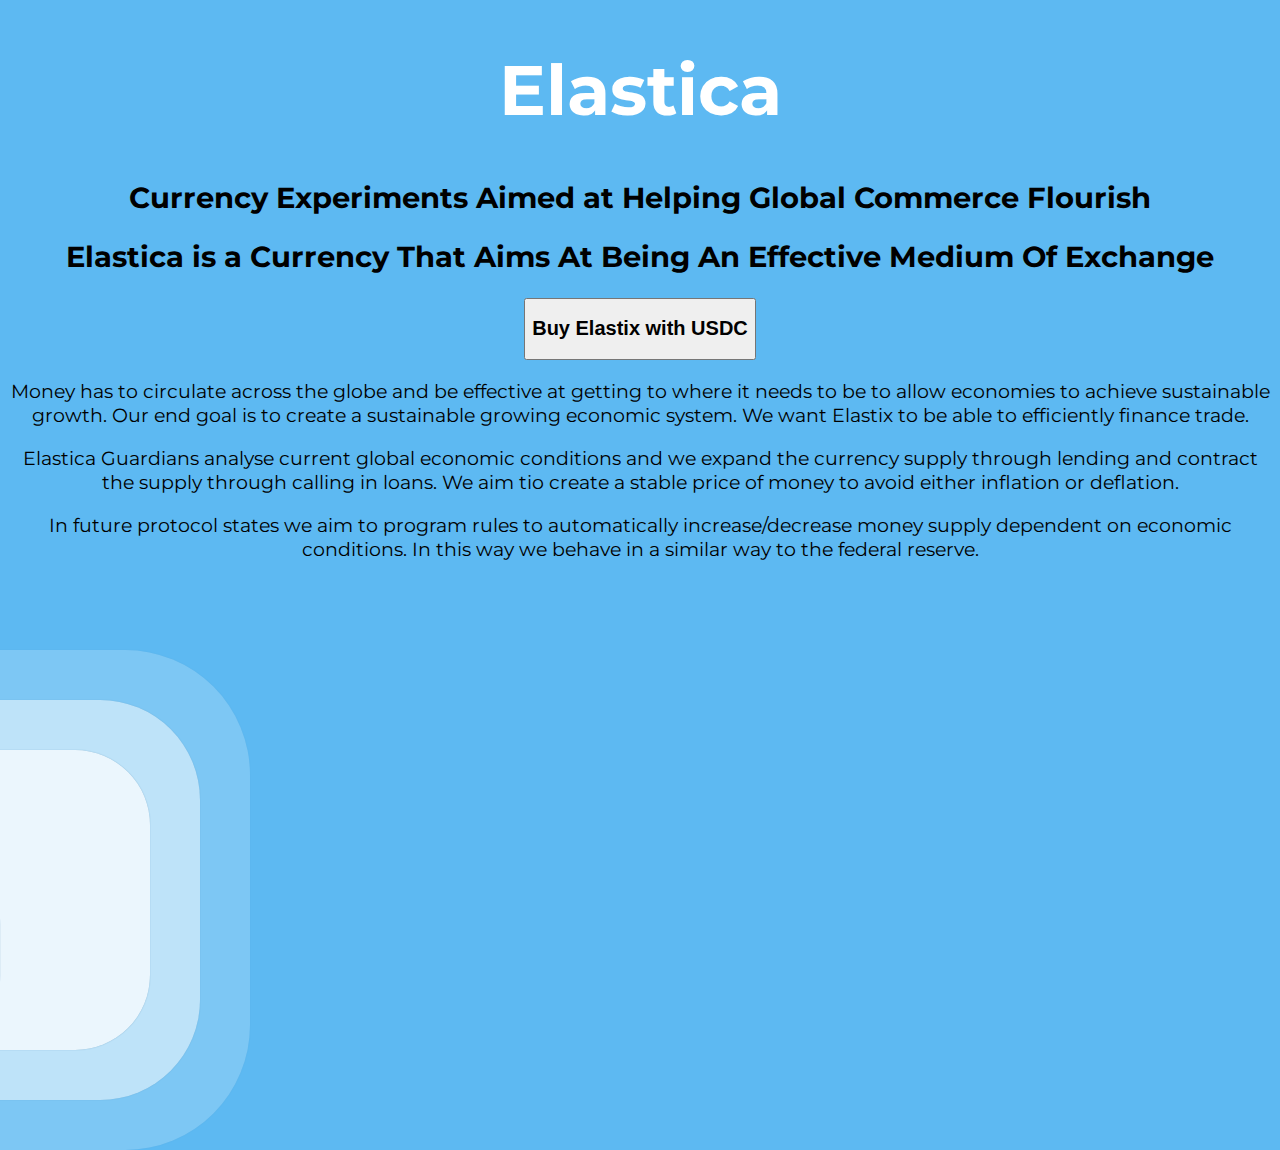
==== index.html @ 37b6902c "Update index.html" ====
<!DOCTYPE html>
<html>
  <head>
    <title>Elastica</title>
    <link rel="stylesheet" href="styles.css" />
    <link
      href="https://fonts.googleapis.com/css2?family=Montserrat&display=swap"
      rel="stylesheet"
    />
  </head>
  <body>
    <div class='ripple-background'>
      <div class='circle xxlarge shade1'></div>
      <div class='circle xlarge shade2'></div>
      <div class='circle large shade3'></div>
      <div class='circle mediun shade4'></div>
      <div class='circle small shade5'></div>
    </div>
   
      <h1>Elastica</h1>
    
      <h2>Currency Experiments Aimed at Helping Global Commerce Flourish</h2>
      <h2>Elastica is a Currency That Aims At Being An Effective Medium Of Exchange </h2>
      <a href="https://app.uniswap.org/#/swap" target="_blank"><button><h2 id="buy">Buy Elastix with USDC</h2></button></a>
     
      
      
      <p>
      Money has to circulate across the globe and be effective at getting to where it needs to be to allow economies to achieve sustainable growth. Our end goal is to create a sustainable growing economic system. We want Elastix to be able to efficiently finance trade.
      </p>
    <p>Elastica Guardians analyse current global economic conditions and we expand the currency supply through lending and contract the supply through calling in loans. We aim tio create a stable price of money to avoid either inflation or deflation.</p>
    <p>In future protocol states we aim to program rules to automatically increase/decrease money supply dependent on economic conditions. In this way we behave in a similar way to the federal reserve.</p>
  
    </main>
  </body>
</html>
---- styles.css ----
body {
  font-family: "Montserrat", sans-serif;
  background-color: white;
  text-align: center;
  font-size: larger;
}

h1 {
  color: white;
  text-align: center;
  font-size: 70px;
}
h2 {
  color: black;
  text-align: center;
}
#buy {
  color: black;
  text-align: center;
}

body p {
  color: black;
  text-align: center;
}
body {
  background: #5db9f2;
}

.circle {
  position: absolute;
  border-radius: 25%;
  background: white;
  animation: ripple 30s infinite;
  box-shadow: 0px 0px 1px 0px #508fb9;
}

.small {
  width: 100px;
  height: 100px;
  left: -100px;
  bottom: -100px;
}

.medium {
  width: 200px;
  height: 200px;
  left: -200px;
  bottom: -200px;
}

.large {
  width: 300px;
  height: 300px;
  left: -150px;
  bottom: -150px;
}

.xlarge {
  width: 400px;
  height: 400px;
  left: -200px;
  bottom: -200px;
}

.xxlarge {
  width: 500px;
  height: 500px;
  left: -250px;
  bottom: -250px;
}

.shade1 {
  opacity: 0.2;
}
.shade2 {
  opacity: 0.5;
}

.shade3 {
  opacity: 0.7;
}

.shade4 {
  opacity: 0.8;
}

.shade5 {
  opacity: 0.9;
}

@keyframes ripple {
  0% {
    transform: scale(0.8);
  }

  25% {
    transform: scale(1.2);
  }

  50% {
    transform: scale(0.8);
  }
}
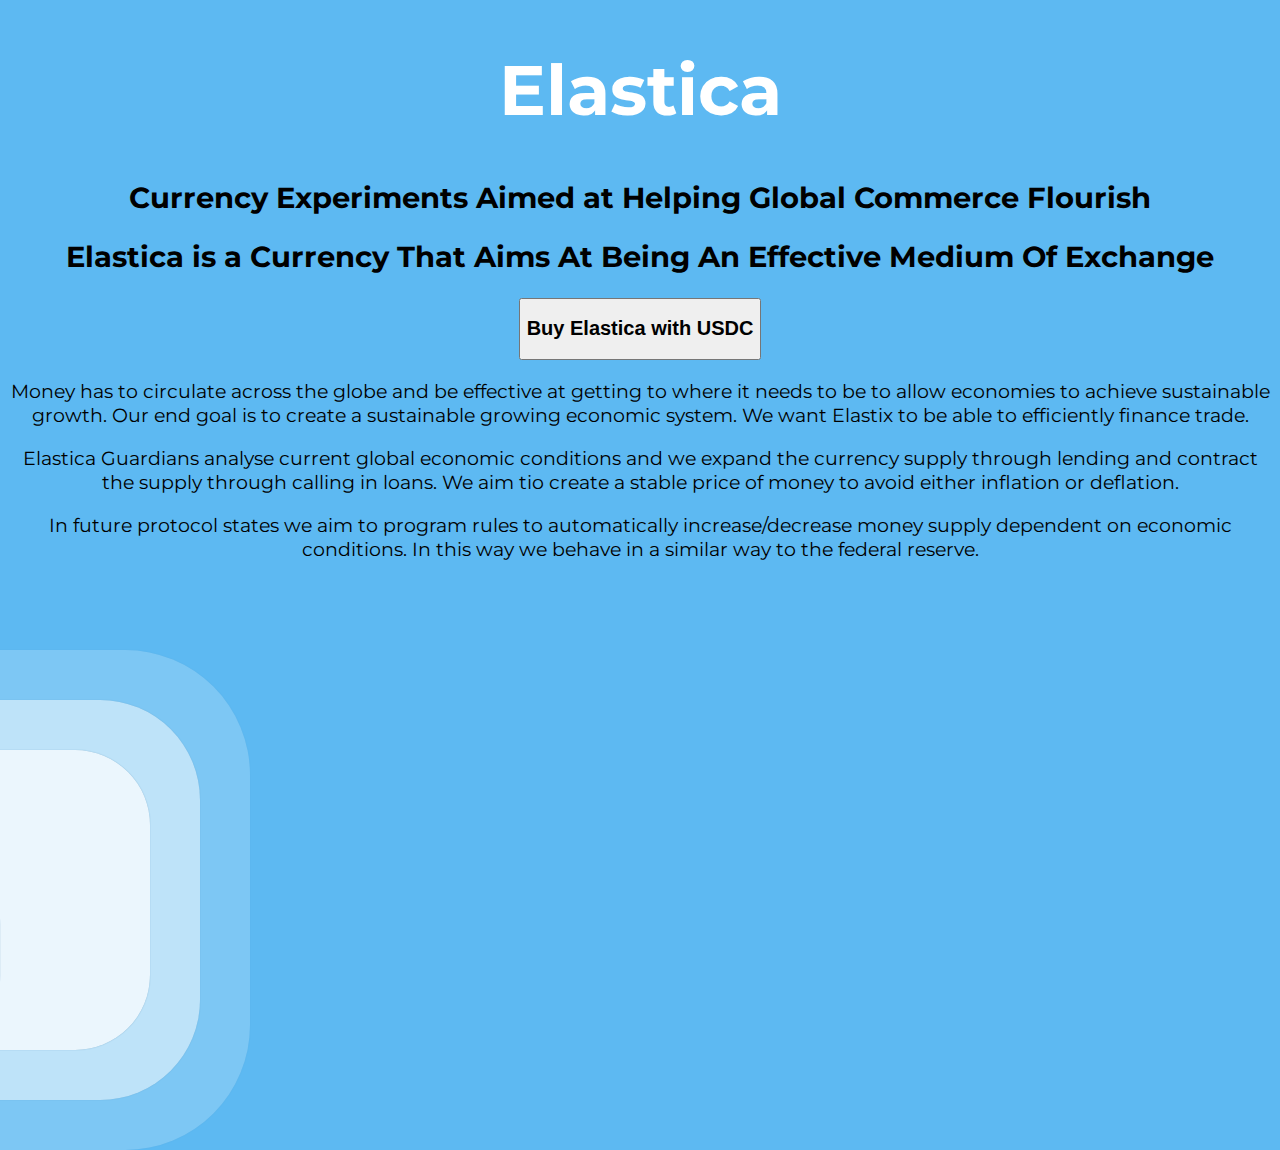
==== commit 3bf4eede: "Update index.html" ====
--- a/index.html
+++ b/index.html
@@ -21,7 +21,7 @@
     
       <h2>Currency Experiments Aimed at Helping Global Commerce Flourish</h2>
       <h2>Elastica is a Currency That Aims At Being An Effective Medium Of Exchange </h2>
-      <a href="https://app.uniswap.org/#/swap" target="_blank"><button><h2 id="buy">Buy Elastix with USDC</h2></button></a>
+      <a href="https://app.uniswap.org/#/swap" target="_blank"><button><h2 id="buy">Buy Elastica with USDC</h2></button></a>
      
       
       
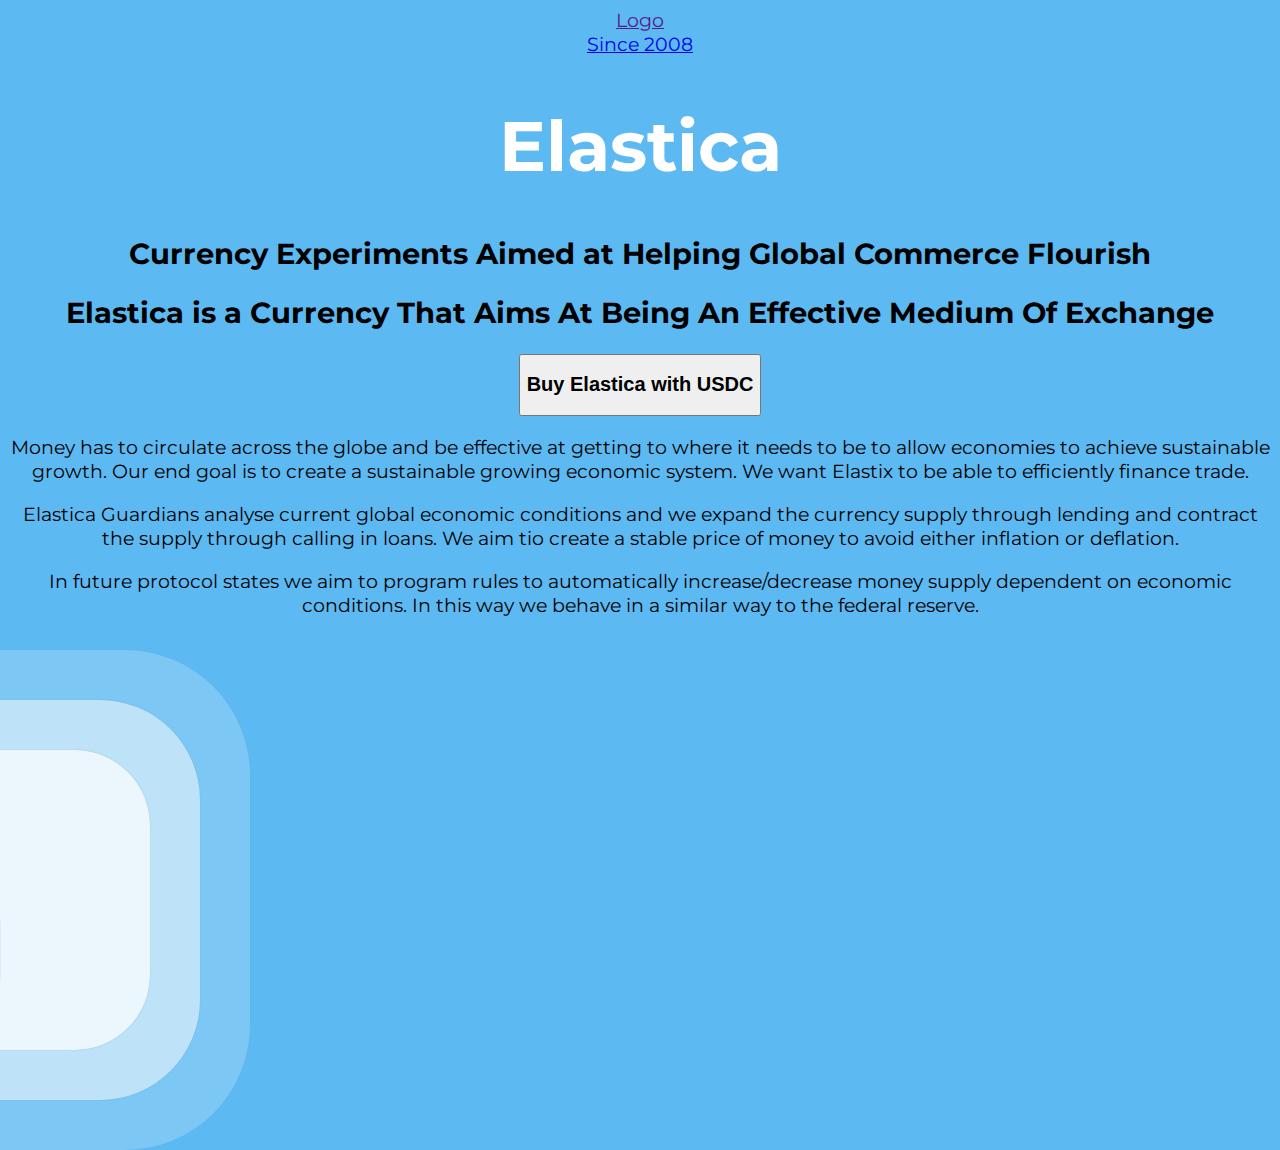
==== commit 23aa0097: "Update index.html" ====
--- a/index.html
+++ b/index.html
@@ -9,6 +9,12 @@
     />
   </head>
   <body>
+    <header class="header">
+      <a href="" class="logo">Logo</a>
+      <nav class="navbar">
+  <a href="#">Since 2008</a>
+</nav>
+    </header>
     <div class='ripple-background'>
       <div class='circle xxlarge shade1'></div>
       <div class='circle xlarge shade2'></div>
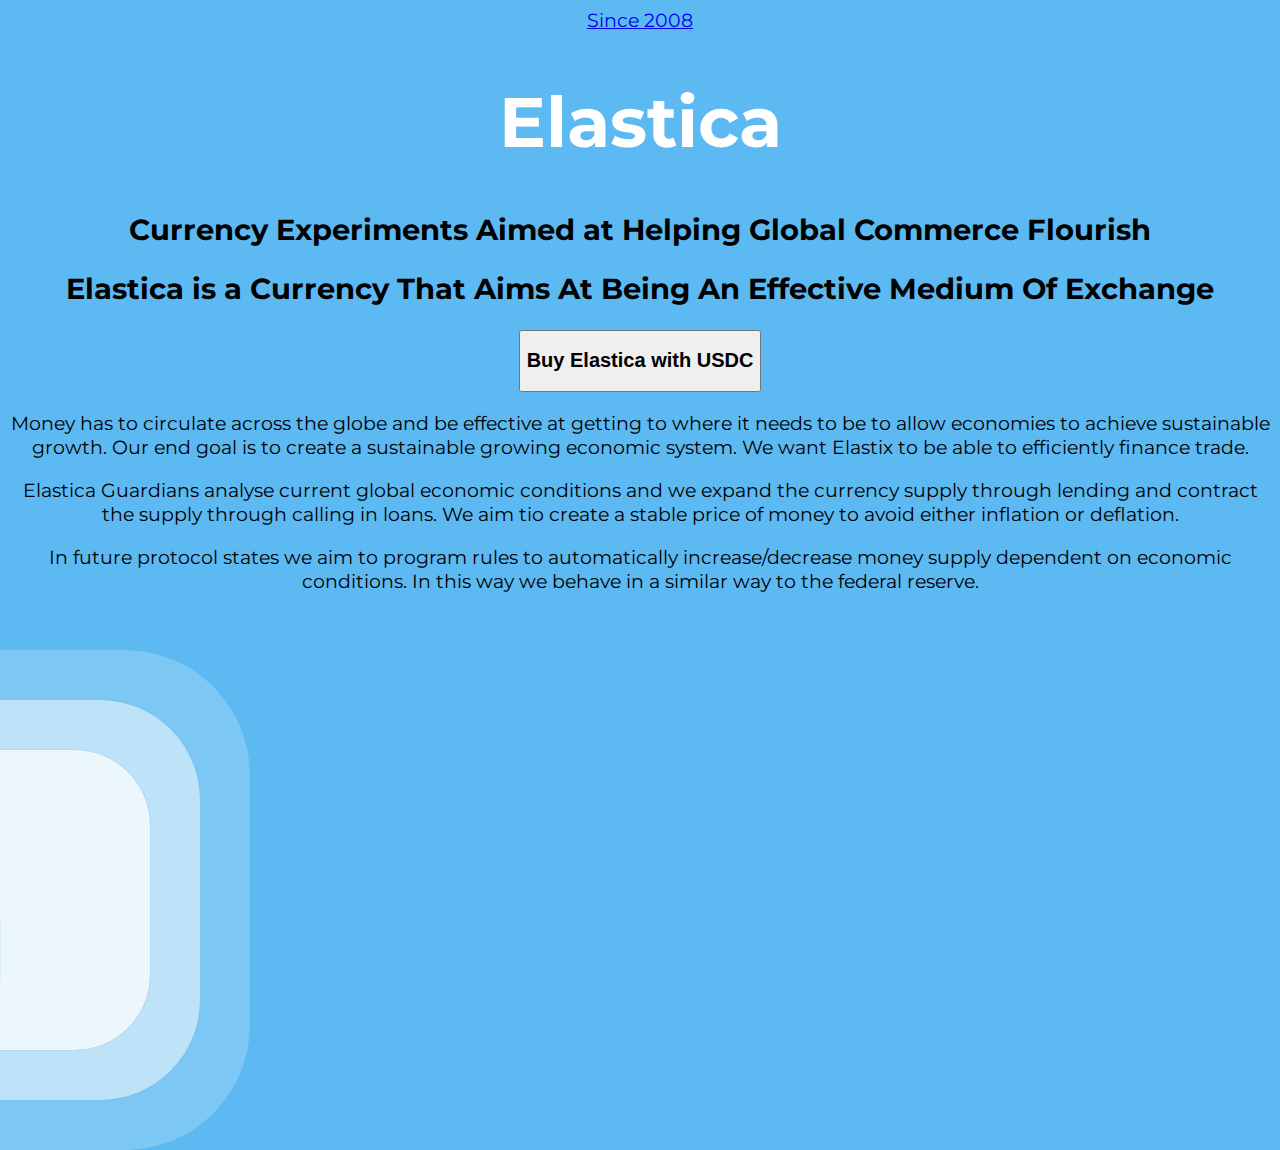
==== commit b98e1cb2: "Update index.html" ====
--- a/index.html
+++ b/index.html
@@ -10,7 +10,7 @@
   </head>
   <body>
     <header class="header">
-      <a href="" class="logo">Logo</a>
+      <a href="" class="logo"></a>
       <nav class="navbar">
   <a href="#">Since 2008</a>
 </nav>
--- a/styles.css
+++ b/styles.css
@@ -101,5 +101,15 @@
   50% {
     transform: scale(0.8);
   }
+  .header {
+  position: fixed;
+  top: 0;
+  left: 0;
+  width: 100%;
+  padding: 20px 100px;
+  background: seagreen;
 }
 
+}
+
+
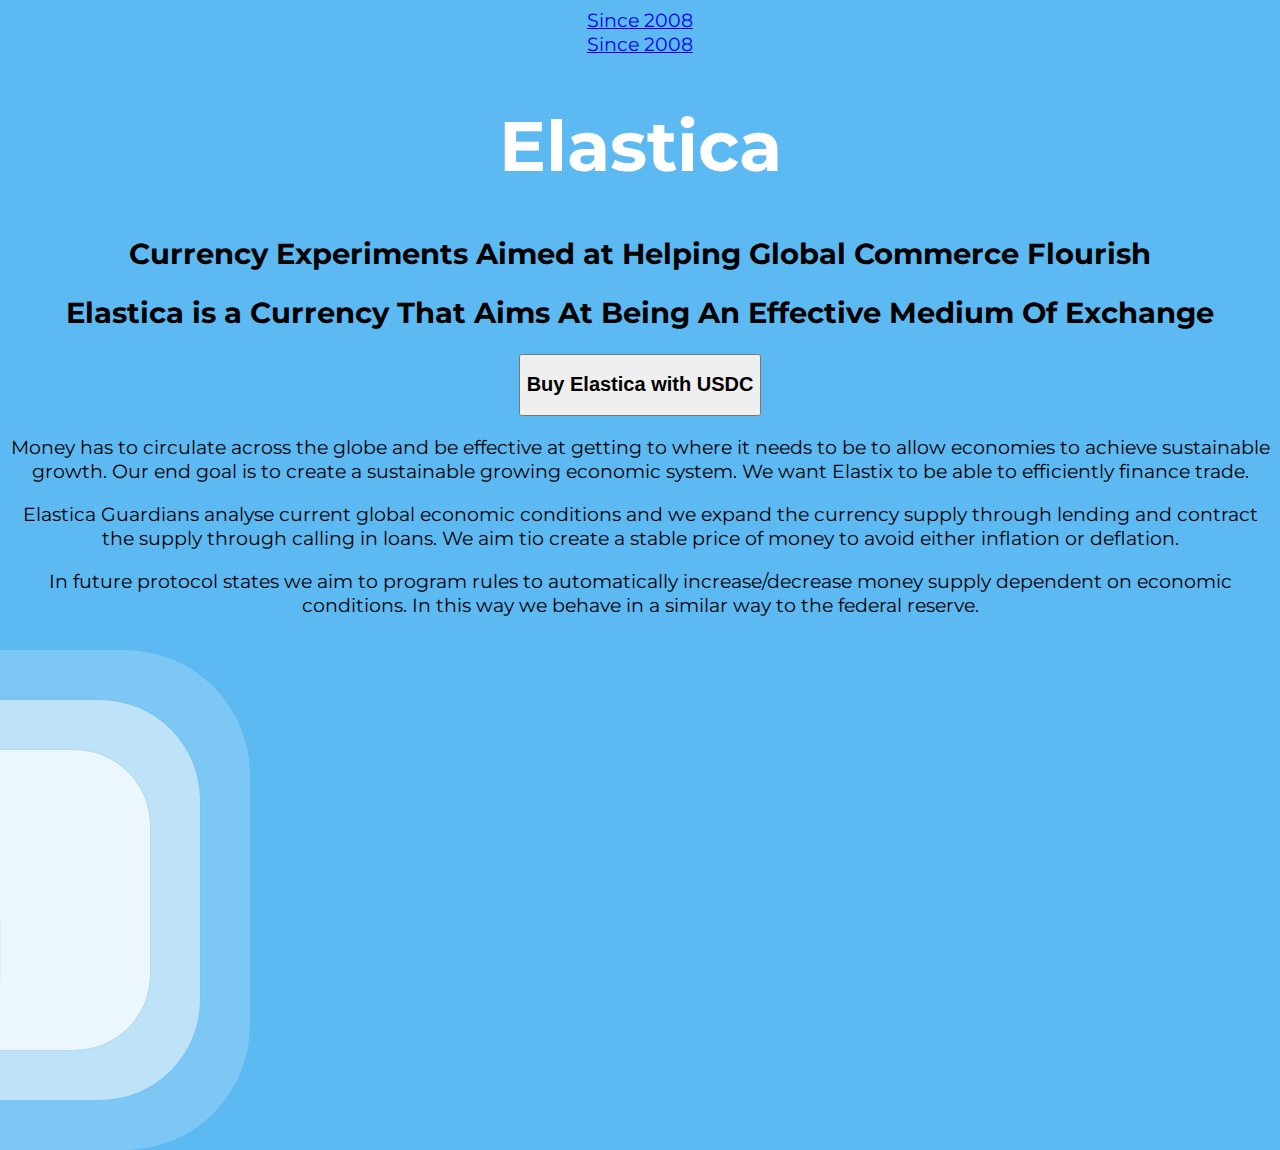
==== commit 6f247c79: "Update index.html" ====
--- a/index.html
+++ b/index.html
@@ -10,7 +10,7 @@
   </head>
   <body>
     <header class="header">
-      <a href="" class="logo"></a>
+<a href="since2008.html" target="_blank">Since 2008</a>
       <nav class="navbar">
   <a href="#">Since 2008</a>
 </nav>
--- a/styles.css
+++ b/styles.css
@@ -102,13 +102,14 @@
     transform: scale(0.8);
   }
   .header {
-  position: fixed;
-  top: 0;
-  left: 0;
-  width: 100%;
-  padding: 20px 100px;
-  background: seagreen;
+    top: 0;
+    left: 75%;
+    width: 100%;
+    padding: 20px 100px;
+    background: seagreen;
+  }
 }
+
 
 }
 
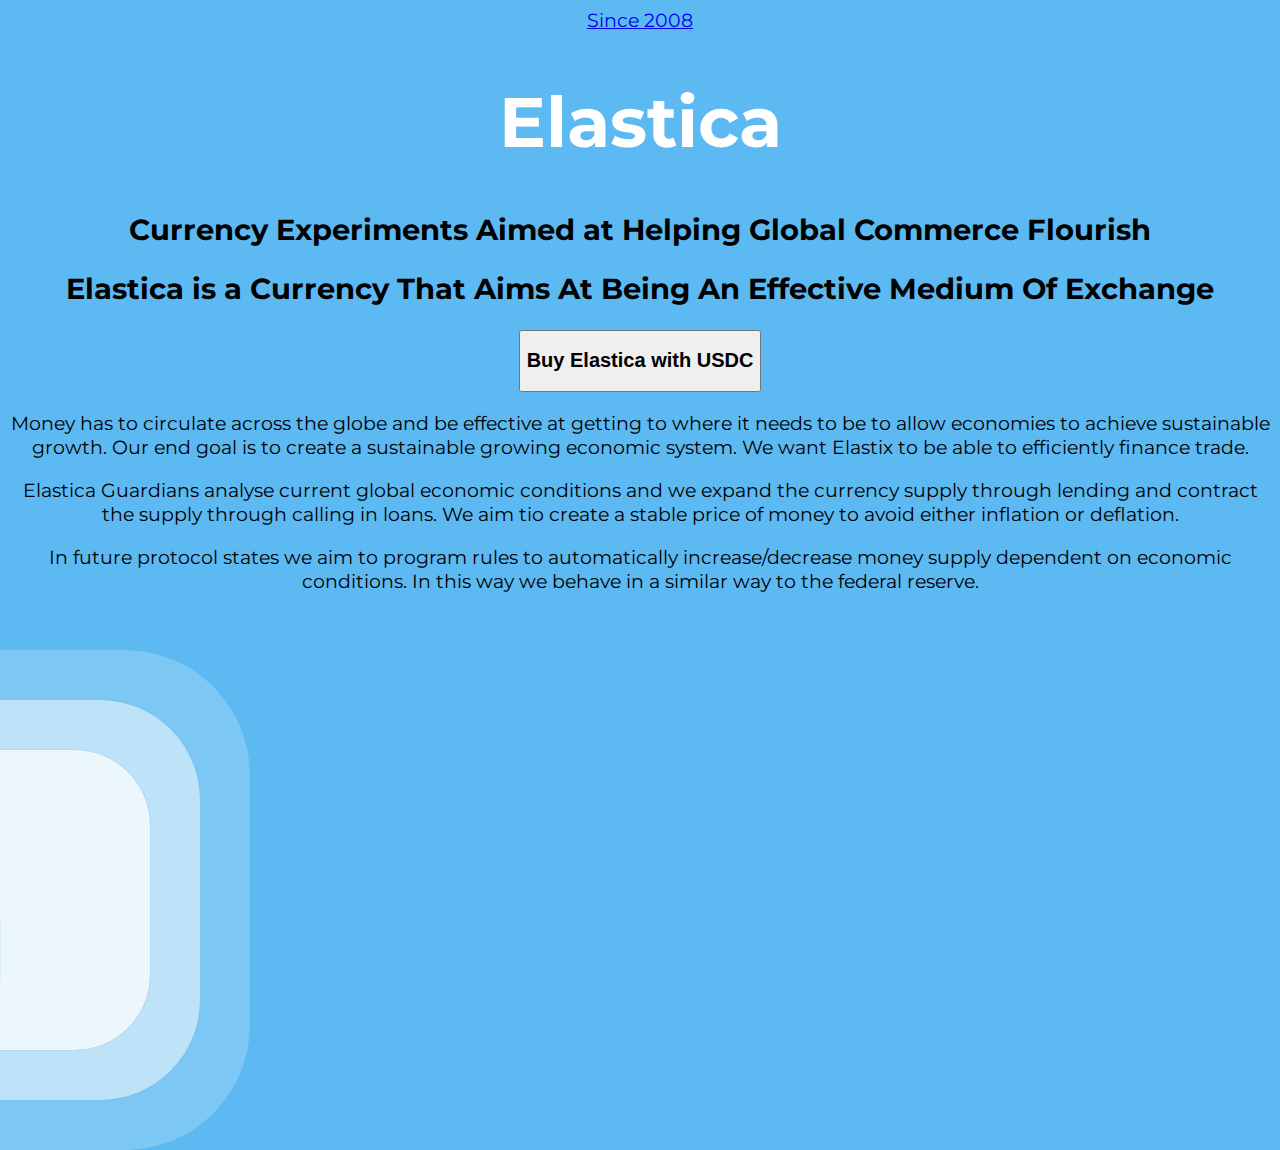
==== commit 21a0b0d0: "Update index.html" ====
--- a/index.html
+++ b/index.html
@@ -10,9 +10,9 @@
   </head>
   <body>
     <header class="header">
-<a href="since2008.html" target="_blank">Since 2008</a>
+
       <nav class="navbar">
-  <a href="#">Since 2008</a>
+  <a href="since2008.html" target="_blank">Since 2008</a>
 </nav>
     </header>
     <div class='ripple-background'>
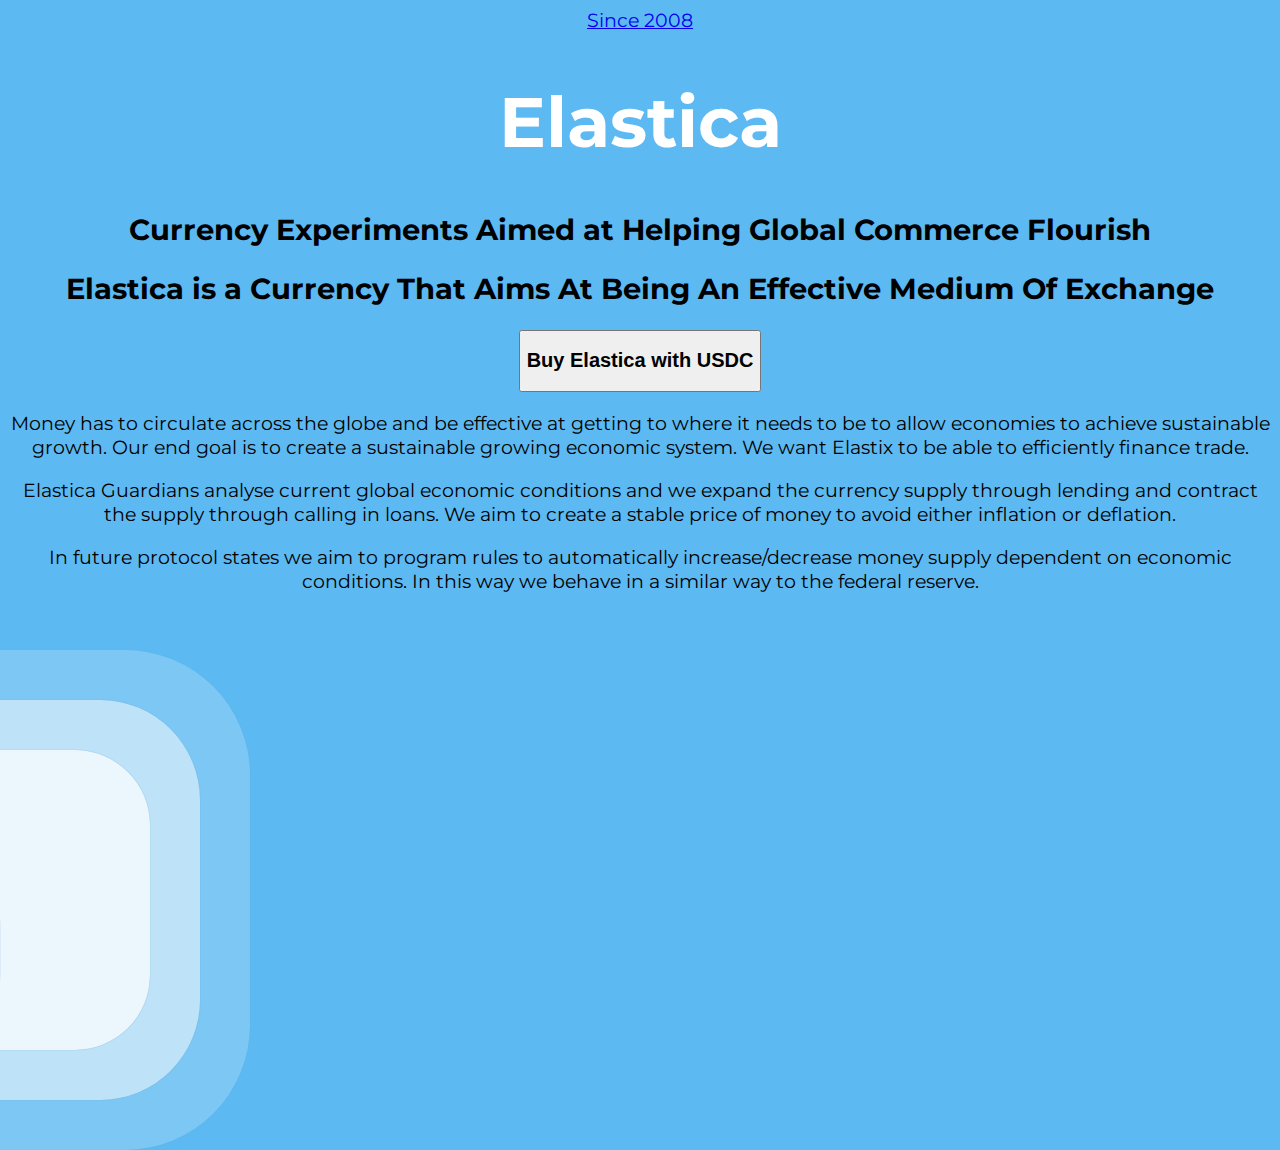
==== commit a05d99b0: "Update index.html" ====
--- a/index.html
+++ b/index.html
@@ -10,7 +10,6 @@
   </head>
   <body>
     <header class="header">
-
       <nav class="navbar">
   <a href="since2008.html" target="_blank">Since 2008</a>
 </nav>
@@ -34,7 +33,7 @@
       <p>
       Money has to circulate across the globe and be effective at getting to where it needs to be to allow economies to achieve sustainable growth. Our end goal is to create a sustainable growing economic system. We want Elastix to be able to efficiently finance trade.
       </p>
-    <p>Elastica Guardians analyse current global economic conditions and we expand the currency supply through lending and contract the supply through calling in loans. We aim tio create a stable price of money to avoid either inflation or deflation.</p>
+    <p>Elastica Guardians analyse current global economic conditions and we expand the currency supply through lending and contract the supply through calling in loans. We aim to create a stable price of money to avoid either inflation or deflation.</p>
     <p>In future protocol states we aim to program rules to automatically increase/decrease money supply dependent on economic conditions. In this way we behave in a similar way to the federal reserve.</p>
   
     </main>
